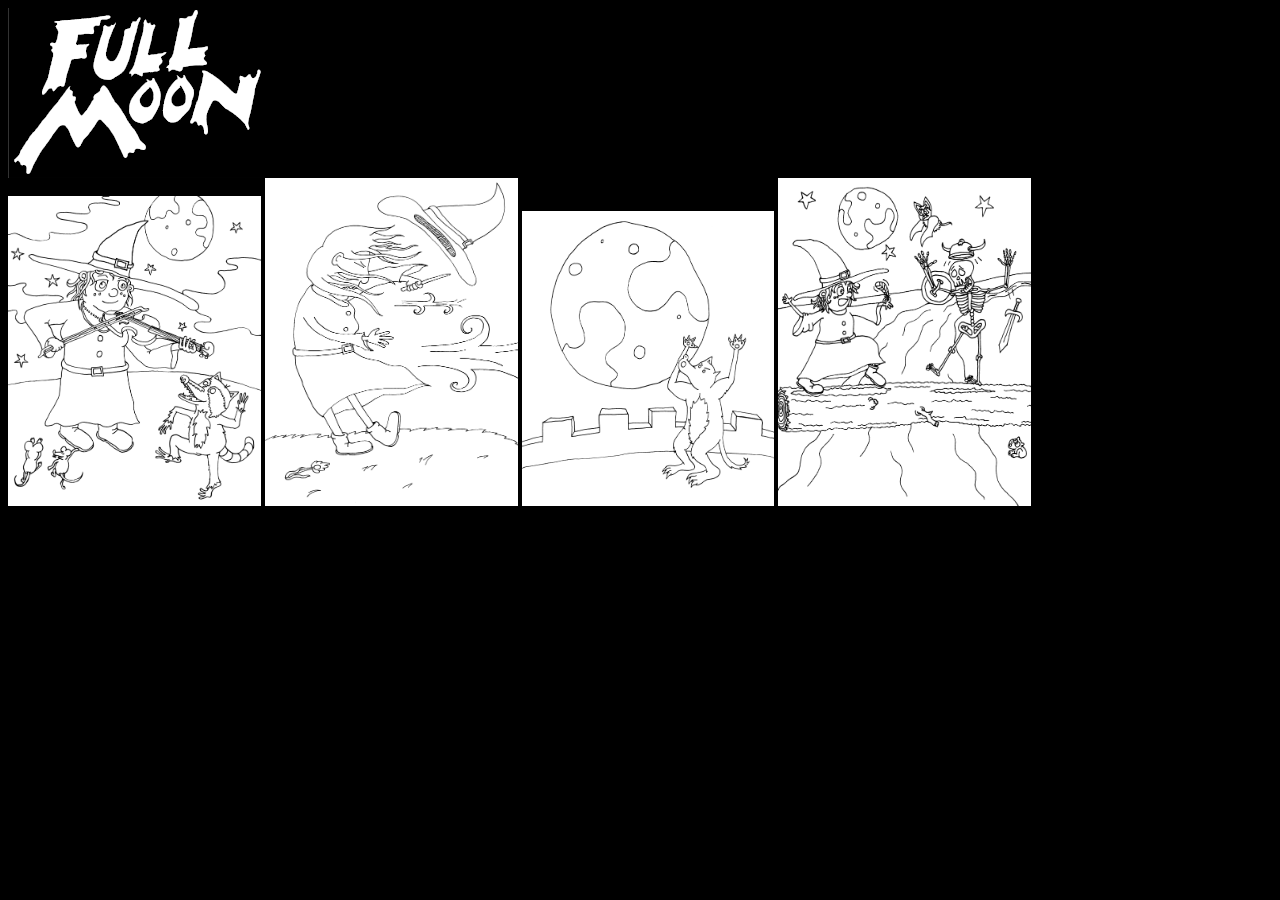
==== coloring-book/index.html @ cfd4951b "feather pic for coloring book" ====
<!DOCTYPE html>
<html><head>
  <title>Full Moon Coloring Book</title>
  <style>
    html {
      background-color: #000;
      color: #fff;
    }
    .logo {
      display: block;
    }
    .page {
      max-width: 20%;
    }
  </style>
</head><body>

<img class="logo" src="../promo-graphics/logo-bw-shadow-256px.png" />

<img class="page" src="./01-violin-finish.png" />
<img class="page" src="./02-wind-finish.png" />
<img class="page" src="./03-howl-finish.png" />
<img class="page" src="./04-feather-finish.png" />

</body></html>
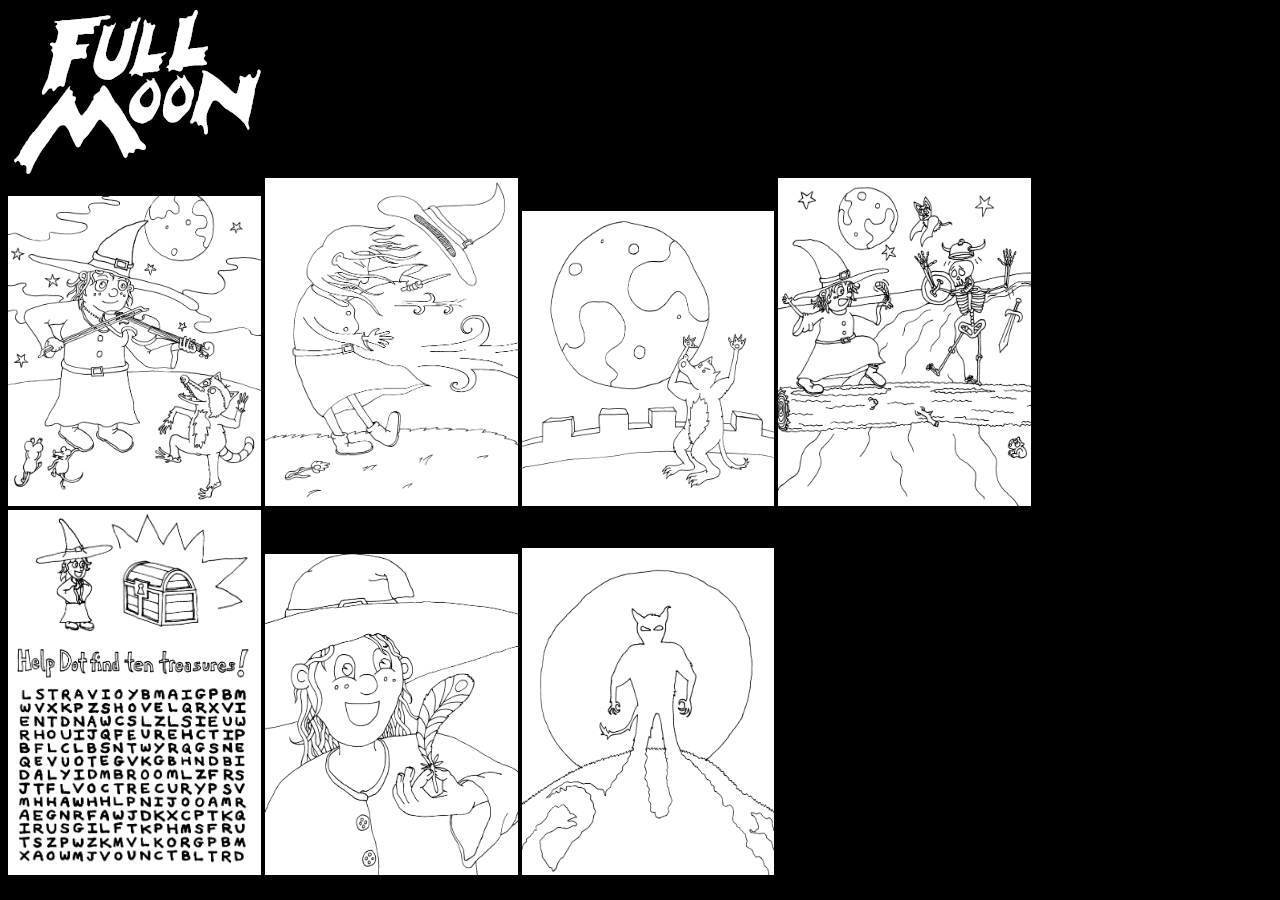
==== commit 46d10136: "trading cards, notebooks, word search" ====
--- a/coloring-book/index.html
+++ b/coloring-book/index.html
@@ -21,5 +21,8 @@
 <img class="page" src="./02-wind-finish.png" />
 <img class="page" src="./03-howl-finish.png" />
 <img class="page" src="./04-feather-finish.png" />
+<img class="page" src="./05-wordsearch-finish.png" />
+<img class="page" src="../cards/dot-clean.png" />
+<img class="page" src="../cards/wolf-clean.png" />
 
 </body></html>
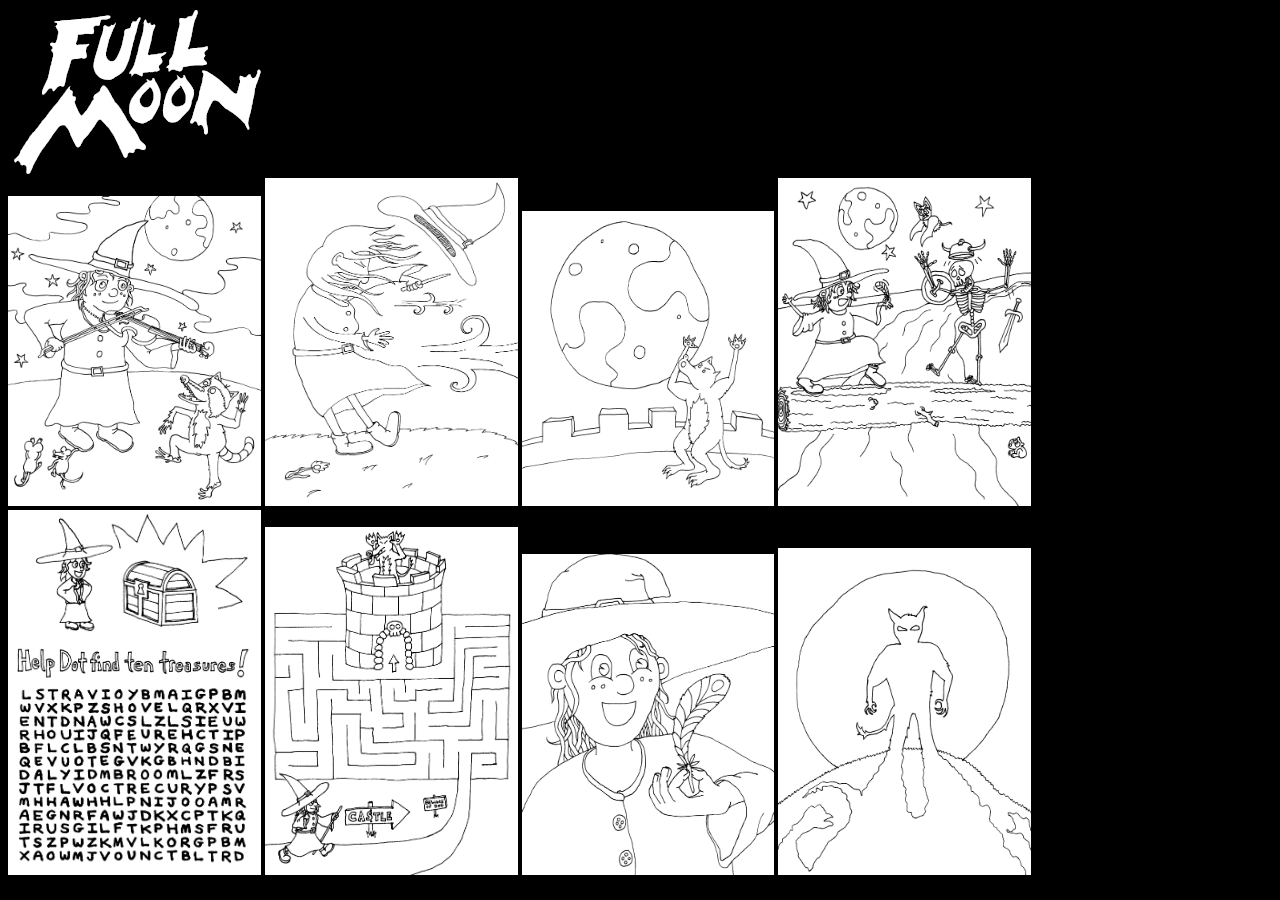
==== commit 5e44611f: "maze" ====
--- a/coloring-book/index.html
+++ b/coloring-book/index.html
@@ -22,6 +22,7 @@
 <img class="page" src="./03-howl-finish.png" />
 <img class="page" src="./04-feather-finish.png" />
 <img class="page" src="./05-wordsearch-finish.png" />
+<img class="page" src="./06-maze-finish.png" />
 <img class="page" src="../cards/dot-clean.png" />
 <img class="page" src="../cards/wolf-clean.png" />
 
